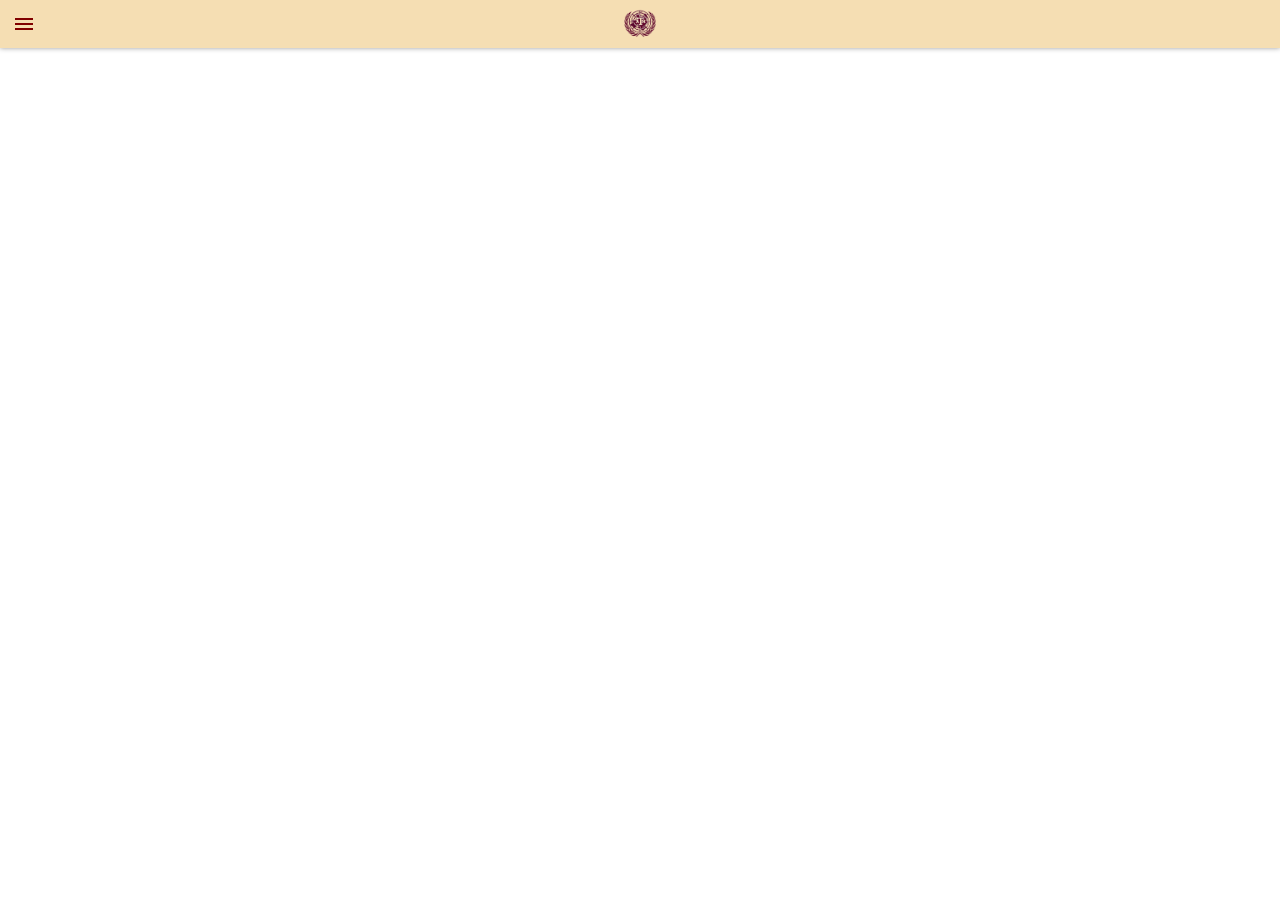
==== index.html @ 5943ddb7 "Initial Commit" ====
<html>
    <head>
        <meta charset="utf-8">
        <meta name="viewport" content="width=device-width">
        <title>MaroonMUN 2019</title>
        <meta name="description" content="Texas A&M University's inaugural Model United Nations Conference held from February 22-24, 2019">
        <link href="https://fonts.googleapis.com/icon?family=Material+Icons" rel="stylesheet">
        <style>
            body {
                margin: 0 0 0 0;
                padding-top: 48px;
            }
            #menuBar {
                display: flex;
                position: fixed;
                top: 0px;
                align-items: center;
                align-content: center;
                justify-content: center;
                height: 48px;
                width: 100%;
                background-color: wheat;
                color: white;
                z-index: 2;
                box-shadow: 0px 0px 5px rgba(0,0,0,0.4);
            }
            #menuBar i {
                position: fixed;
                left: 12px;
                color: maroon;
            }

            #menuContainer img {
                width: 32px;
                height: 32px;
            }
        </style>
    </head>
    <body>
        <header>
            <div id="menuBar">
                <i class="material-icons">menu</i>
                <div id="menuContainer">
                    <img src="img/corrected-logo.png">
                </div>
            </div>
        </header>
        
    </body>
</html>
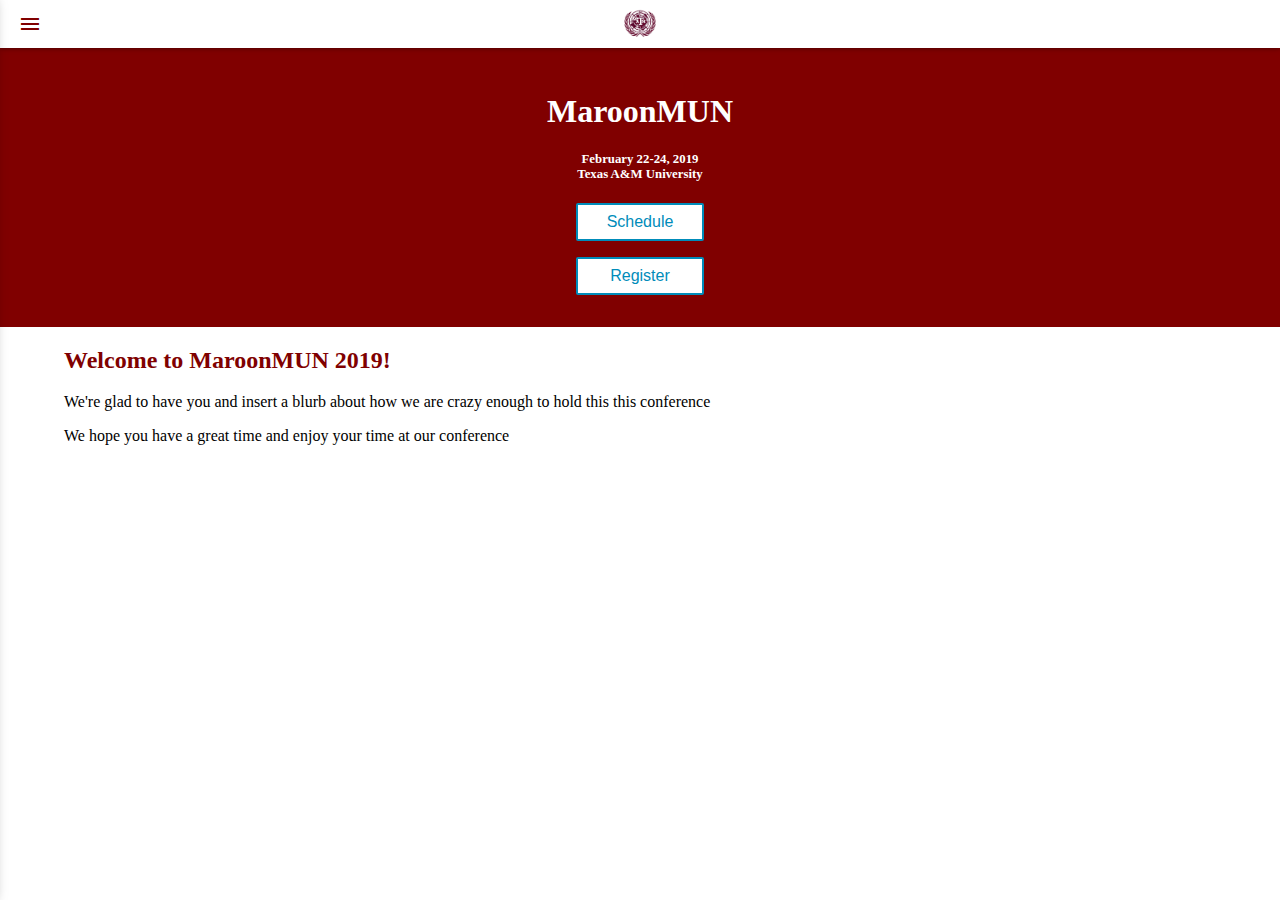
==== commit e3d48d0f: "Layout Pages Completed, need Commitee Pages" ====
--- a/index.html
+++ b/index.html
@@ -4,7 +4,9 @@
         <meta name="viewport" content="width=device-width">
         <title>MaroonMUN 2019</title>
         <meta name="description" content="Texas A&M University's inaugural Model United Nations Conference held from February 22-24, 2019">
-        <link href="https://fonts.googleapis.com/icon?family=Material+Icons" rel="stylesheet">
+        <link href="https://fonts.googleapis.com/icon?family=Material+Icons" rel="stylesheet"/>
+        <link href="css/main.css" rel="stylesheet"/>
+        <link href="css/side-nav.css" rel="stylesheet"/>
         <style>
             body {
                 margin: 0 0 0 0;
@@ -19,15 +21,17 @@
                 justify-content: center;
                 height: 48px;
                 width: 100%;
-                background-color: wheat;
+                background-color: white;
                 color: white;
                 z-index: 2;
-                box-shadow: 0px 0px 5px rgba(0,0,0,0.4);
+                box-shadow: 0px 0px 5px rgba(0,0,0,0.5);
             }
-            #menuBar i {
+            #menuBar button {
                 position: fixed;
                 left: 12px;
                 color: maroon;
+                border: none;
+                background-color: white;
             }
 
             #menuContainer img {
@@ -39,12 +43,43 @@
     <body>
         <header>
             <div id="menuBar">
-                <i class="material-icons">menu</i>
+                <button class="js-menu-show header__menu-toggle material-icons">menu</button>
                 <div id="menuContainer">
                     <img src="img/corrected-logo.png">
                 </div>
             </div>
         </header>
-        
+        <aside class="js-side-nav side-nav">
+            <nav class="js-side-nav-container side-nav__container">
+              <button class="js-menu-hide side-nav__hide material-icons">close</button>
+              <header class="side-nav__header">
+                MaroonMUN 2019
+              </header>
+              <ul class="side-nav__content">
+                <a href="/index.html"><li>Home</li></a>
+                <a href="/schedule.html"><li>Schedule</li></a>
+                <a><li>Committees</li></a>
+                <a href="/register.html"><li>Register</li></a>
+              </ul>
+            </nav>
+        </aside>
+        <div id="top-banner">
+            <h1>MaroonMUN</h1>
+            <h3>February 22-24, 2019 <br>
+                Texas A&M University
+            </h3>
+            <div>
+                <a href="/schedule.html"><button>Schedule</button></a>
+                <br>
+                <a href="/register.html"><button>Register</button></a>
+            </div>
+        </div>
+        <div id="mid-banner">
+            <h2>Welcome to MaroonMUN 2019!</h2>
+            <p>We're glad to have you and insert a blurb about how we are crazy enough to hold this this conference</p>
+            <p>We hope you have a great time and enjoy your time at our conference</p>
+        </div>
+        <script src='js/detabinator.js'></script>
+        <script src='js/side-nav.js'></script>
     </body>
 </html>--- a/css/main.css
+++ b/css/main.css
@@ -0,0 +1,47 @@
+#top-banner {
+    background-color: maroon;
+    color: white;
+    padding-top: 24px;
+    padding-bottom: 24px;
+    text-align: center;
+}
+
+#top-banner h2 {
+    font-size: 1.2rem;
+}
+
+#top-banner h3 {
+    font-size: 0.8rem;
+}
+
+#top-banner button {
+    margin: 8px;
+    border: 2px solid black;
+    background-color: white;
+    color: #008CBA;
+    border-color: #008CBA;
+    text-decoration: none;
+    text-align: center;
+    padding-top: 8px;
+    padding-bottom: 8px;
+    min-width: 128px;
+    border-radius: 2px;
+    cursor: pointer;
+    font-size: 16px;
+}
+
+#top-banner button:hover {
+    background-color: #008CBA;
+    color: white;
+}
+
+#mid-banner h2 {
+    color: maroon;
+    margin-left: 5vw;
+    margin-right: 5vw;
+}
+
+#mid-banner p {
+    margin-left: 5vw;
+    margin-right: 5vw;
+}--- a/css/side-nav.css
+++ b/css/side-nav.css
@@ -0,0 +1,106 @@
+.side-nav {
+    position: fixed;
+    left: 0;
+    top: 0;
+    width: 100%;
+    height: 100%;
+    overflow: hidden;
+    pointer-events: none;
+    z-index: 4;
+}
+  
+.side-nav--visible {
+    pointer-events: auto;
+}
+  
+.side-nav::before {
+    content: '';
+    display: block;
+    position: absolute;
+    left: 0;
+    top: 0;
+    width: 100%;
+    height: 100%;
+    background: rgba(0,0,0,0.4);
+    opacity: 0;
+    will-change: opacity;
+    transition: opacity 0.3s cubic-bezier(0,0,0.3,1);
+}
+  
+.side-nav__container {
+    position: relative;
+    width: 90%;
+    max-width: 400px;
+    background: #FFF;
+    height: 100%;
+    box-shadow: 2px 0 12px rgba(0,0,0,0.4);
+    transform: translateX(-102%);
+    display: flex;
+    flex-direction: column;
+    will-change: transform;
+}
+  
+.side-nav--animatable .side-nav__container {
+    transition: transform 0.13s cubic-bezier(0,0,0.3,1);
+}
+  
+.side-nav--visible.side-nav--animatable .side-nav__container {
+    transition: transform 0.33s cubic-bezier(0,0,0.3,1);
+}
+  
+.side-nav--visible::before {
+    opacity: 1;
+}
+  
+.side-nav--visible .side-nav__container {
+    transform: none;
+}
+  
+.side-nav__hide {
+    position: absolute;
+    left: 16px;
+    top: 16px;
+    background: none;
+    border: none;
+    color: #FFF;
+    width: 24px;
+    height: 24px;
+    padding: 0;
+    margin: 0;
+}
+  
+.side-nav__header {
+    height: 150px;
+    background: maroon;
+    color: #FFF;
+    display: flex;
+    padding: 16px;
+    align-items: flex-end;
+    font-size: 24px;
+}
+  
+.side-nav__content {
+    padding-top: 32px;
+    flex: 1;
+    list-style: none;
+    padding: 0;
+    margin: 0;
+    overflow-x: hidden;
+    overflow-y: auto;
+    -webkit-overflow-scrolling: touch;
+}
+  
+.side-nav__content a li {
+    height: 48px;
+    line-height: 48px;
+    padding: 0 16px;
+}
+
+.side-nav__content a {
+    text-decoration: none;
+    color: black;
+}
+  
+.side-nav__content li:hover {
+    background: #CCC;
+}